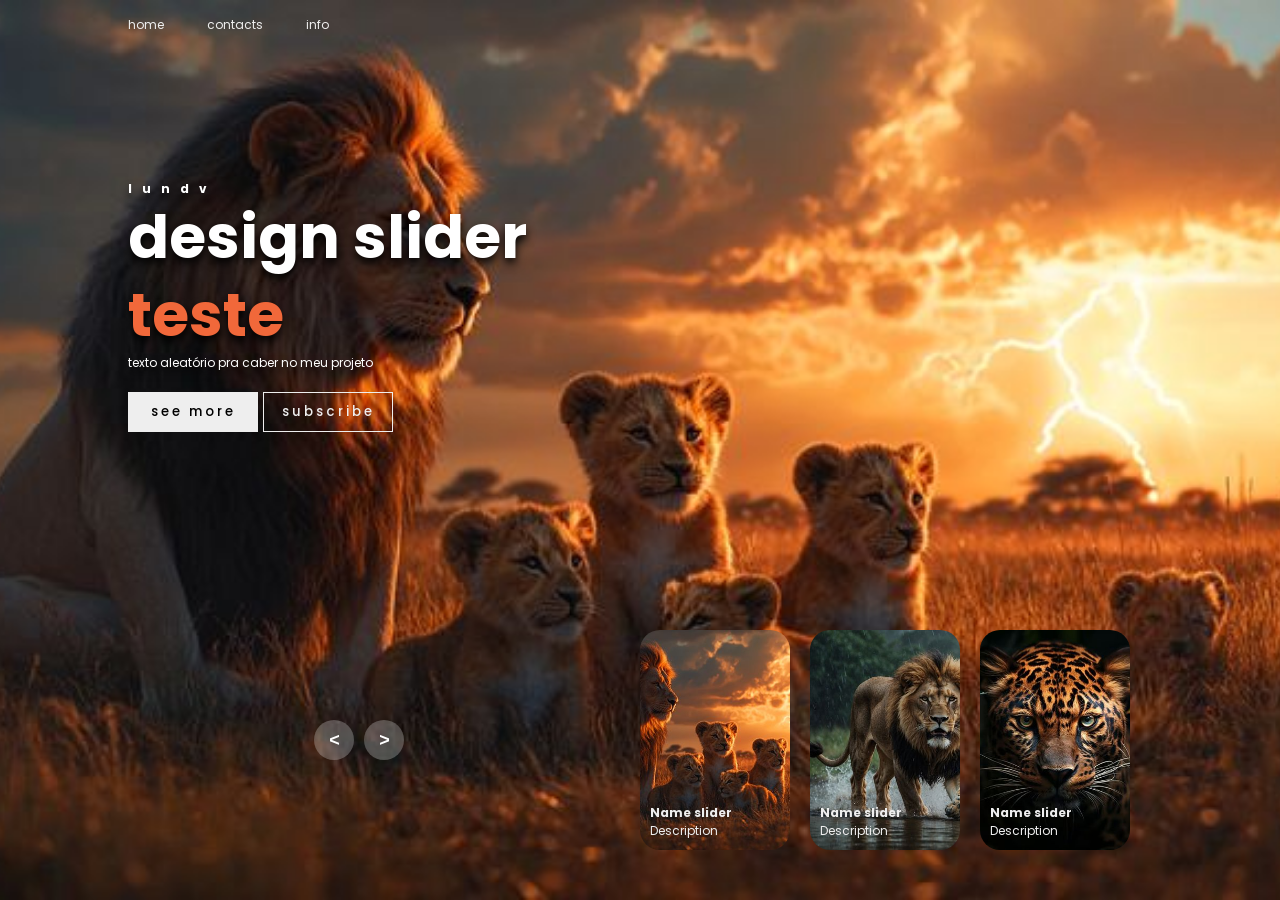
==== index.html @ 2b29a4f8 "first commit" ====
<!DOCTYPE html>
<html lang="en">

<head>
    <meta charset="UTF-8">
    <meta name="viewport" content="width=device-width, initial-scale=1.0">
    <title>Document</title>
    <link rel="stylesheet" href="styles.css">
</head>

<body>
    <!-- Header -->
    <header>
        <nav>
            <a href="">home</a>
            <a href="">contacts</a>
            <a href="">info</a>
        </nav>
    </header>

    <!-- Carousel -->
    <div class="carousel next">
        <div class="list">

            <!-- Item 1 -->
            <div class="item">
                <img src="image/image1.jpeg">
                <div class="content">
                    <div class="author">lundv</div>
                    <div class="title">design slider</div>
                    <div class="topic">teste</div>
                    <div class="des">
                        texto aleatório pra caber no meu projeto
                    </div>

                    <div class="buttons">
                        <button>see more</button>
                        <button>subscribe</button>
                    </div>
                </div>
            </div>

            <!-- Item 2 -->
            <div class="item">
                <img src="image/image2.jpeg">
                <div class="content">
                    <div class="author">lundv</div>
                    <div class="title">design slider</div>
                    <div class="topic">animal</div>
                    <div class="des">qualquer texto aleatório pra caber no meu projeto</div>

                    <div class="buttons">
                        <button>see more</button>
                        <button>subscribe</button>
                    </div>
                </div>
            </div>

            <!-- Item 3 -->
            <div class="item">
                <img src="image/image3.jpeg">
                <div class="content">
                    <div class="author">lundv</div>
                    <div class="title">design slider</div>
                    <div class="topic">animal</div>
                    <div class="des">qualquer texto aleatório pra caber no meu projeto</div>

                    <div class="buttons">
                        <button>see more</button>
                        <button>subscribe</button>
                    </div>
                </div>
            </div>

        </div>
        <!--thumbnail-->
        <div class="thumbnail">
            <div class="item">
                <img src="image/image1.jpeg">
                <div class="content">
                    <div class="title">
                        Name slider
                    </div>
                    <div class="des">
                        Description
                    </div>
                </div>
                </div>
                <div class="item">
                    <img src="image/image2.jpeg">
                    <div class="content">
                        <div class="title">
                            Name slider
                        </div>
                        <div class="des">
                            Description
                        </div>
                    </div>
                    </div>
                    <div class="item">
                        <img src="image/image3.jpeg">
                        <div class="content">
                            <div class="title">
                                Name slider
                            </div>
                            <div class="des">
                                Description
                            </div>
                        </div>
                    </div>
                </div>
            </div>
            <!--arrows-->
            <div class="arrows">
                <button id = "prev"><</button>
                <button id = "next">></button>

            </div>
        </div>

        <script src="app.js"></script>
</body>

</html>
---- styles.css ----
@import url('https://fonts.googleapis.com/css2?family=Poppins:ital,wght@0,100;0,200;0,300;0,400;0,500;0,600;0,700;0,800;0,900;1,100;1,200;1,300;1,400;1,500;1,600;1,700;1,800;1,900&display=swap');



body {
    font-family: Poppins;
    background-color:black;
    color:#eee;
    margin:0;
    font-size: 12px;
    }

a{
    text-decoration: none;
    color:#eee
}

header{
    width: 1140px;
    max-width: 80%;
    margin: auto;
    height: 50px;
    display:flex;
    align-items: center;
    position:relative;
    z-index: 100;
}

header a{
    margin-right:40px;

}


/*carousel*/

.carousel {
    width: 100vw;
    height: 100vh;
    overflow: hidden;
    margin: -50px auto 0 auto;
    position: relative;
}

.carousel .list .item {
    position: absolute;
    inset:0 0 0 0 ;
}

.carousel .list .item img{
    width: 100%;
    height: 100%;
    object-fit:cover;
}

.carousel .list .item .content {
    position: absolute;
    top:20%;
    width:1140px;
    max-width: 80%;
    left: 50%;
    transform: translateX(-50%);
    padding-right:30%;
    box-sizing: border-box;
    color: #fff;
    text-shadow:0 5px 10px #000;
}


.carousel .list .item .content .author{
    font-weight: bold;
    letter-spacing: 10px ;
}

.carousel .list .item .content .title,
.carousel .list .item .content .topic{
    font-weight:bold;
    font-size: 5em;
    line-height: 1.3em;;
}


.carousel .list .item .content .topic{
    color:#f1683a;
}

.carousel .list .item .content .buttons {
   display: grid;
   grid-template-columns: repeat(2, 130px);
   grid-template-rows: 40px;
   gap: 5px;
   margin-top: 20px;
}

.carousel .list .item .content .buttons button {
   border: none;
   background-color: #eee;
   letter-spacing: 3px;
   font-family: Poppins, sans-serif;
   font-weight: 500;
   cursor: pointer;
}

.carousel .list .item .content .buttons button:nth-child(2) {
   background-color: transparent;
   color: #eee;
   border: 1px solid #eee;
}


/*thumbnail*/

.thumbnail{
    position: absolute;
    bottom:50px;
    left:50%;
    width: max-content;
    z-index: 100;
    display:flex;
    gap:20px;
}

.thumbnail .item{
    width : 150px;
    height: 220px;
    flex-shrink: 0;
    position: relative;
}

.thumbnail .item img{
    width:100%;
    height:100%;
    object-fit: cover;
    border-radius: 20px;
}

.thumbnail .item .content{
    position : absolute;
    bottom: 10px;
    left:10px;
    right:10px;
}

.thumbnail .item .content .title {
    font-weight: bold;
    ;
}

/*arrows*/

.arrows{
    position: absolute;
    top:80%;
    right:52%;
    width:300px;
    max-width: 30%;
    display: flex;
    gap:10px;
    align-items: center;
}

.arrows button{
    width: 40px;
    height: 40px;
    border-radius: 50%;
    background-color: #eee4;
    border:none;
    color: #fff;
    font-weight: bold;
    font-size: large;
    transition:.5s;
    z-index: 100;
}

.arrows button:hover{
    background-color: #eee;
    color: #555;
}

.carousel .list .item:nth-child(1) {
    z-index: 1;
}

.carousel .list .item:nth-child(1) .author,
.carousel .list .item:nth-child(1) .title,
.carousel .list .item:nth-child(1) .topic,
.carousel .list .item:nth-child(1) .des,
.carousel .list .item:nth-child(1) .buttons {
    transform: translateX(50px);
    filter: blur(20px);
    opacity: 0;
    animation: showContent 0.5s 1s linear 1 forwards;
}

@keyframes  showContent {
    to{
        opacity:1;
        filter :blur(0);
        transform: translateY(0);
    }
    
}

.carousel .list .item:nth-child(1) .title{
    animation-delay : 1.2s;
}
.carousel .list .item:nth-child(1) .topic{
    animation-delay: 1.4s;
}
.carousel .list .item:nth-child(1) .des{
    animation-delay: 1.6s;
}
.carousel .list .item:nth-child(1) .buttons {
    animation-delay: 1.8s;
}


/*effect next click*/
.carousel.next .list .item:nth-child(1) img{
    width: 150px;
    height: 220px;
    position:absolute;
    left:50%;
    bottom:50px;
    border-radius: 20px;;
    animation: showImage 0.5s linear 1 forwards;
}

@keyframes showImage {
    to{
        width: 100%;
        height: 100%;
        left:0;
        bottom:0;
        border-radius: 0;
    }
}
.carousel.next .thumbnail .item:nth-child(1){
   width:0;
   overflow:hidden;
   animation: showThumbnail .5s linear 1 forwards;

}

@keyframes showThumbnail {
    to{
        width: 150px;
    }
}
    .carousel.next .thumbnail{
        transform: translateX(150px);
        animation: transformThumnail .5s linear 1 forwards;

    }

@keyframes transformThumnail{
    to{
        transform: translateX(0);
    }
}

/*sffect prev click*/
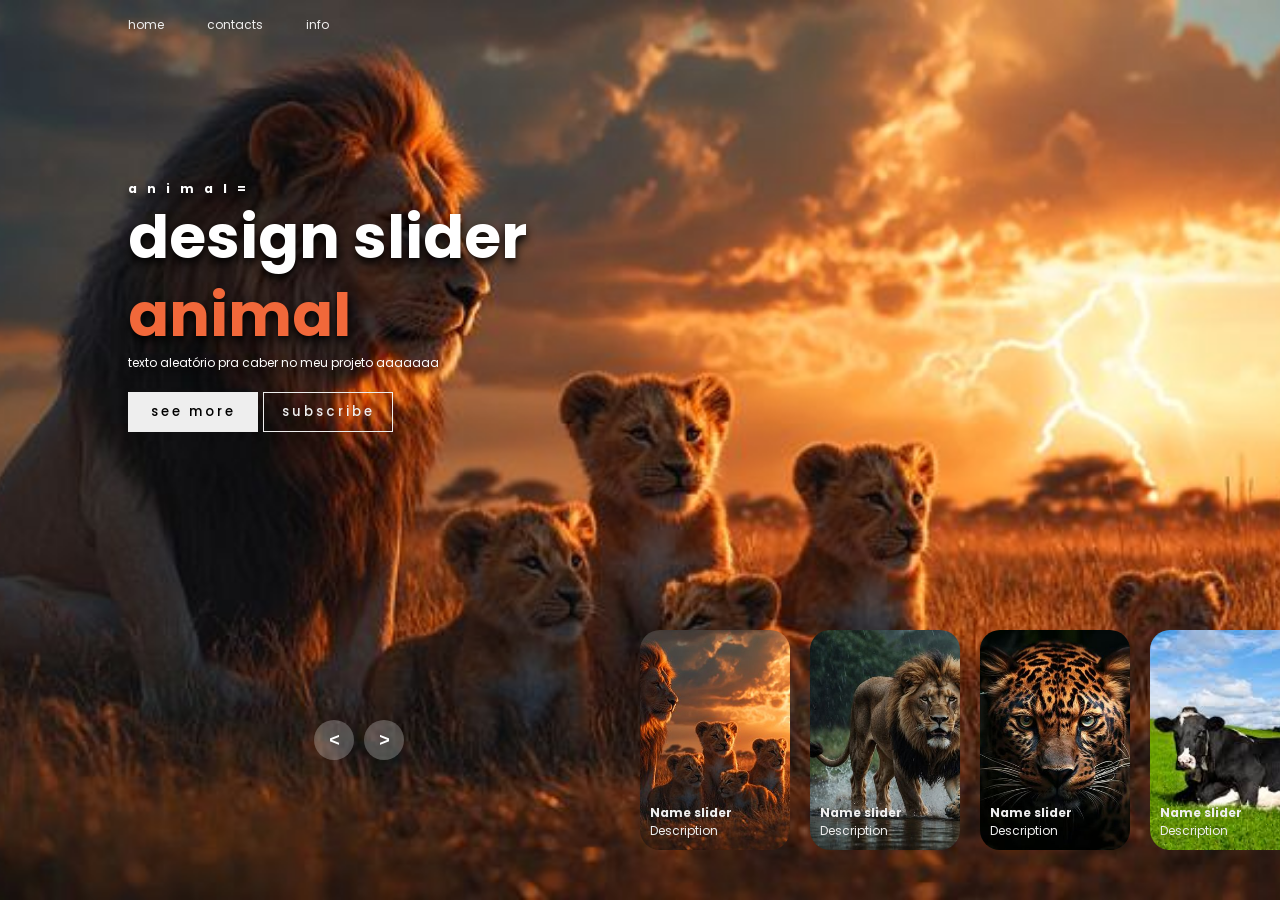
==== commit a380f2b1: "att a3 primeira parte" ====
--- a/index.html
+++ b/index.html
@@ -19,20 +19,19 @@
     </header>
 
     <!-- Carousel -->
-    <div class="carousel next">
+    <div class="carousel">
         <div class="list">
 
             <!-- Item 1 -->
             <div class="item">
                 <img src="image/image1.jpeg">
                 <div class="content">
-                    <div class="author">lundv</div>
+                    <div class="author">animal=</div>
                     <div class="title">design slider</div>
-                    <div class="topic">teste</div>
+                    <div class="topic">animal</div>
                     <div class="des">
-                        texto aleatório pra caber no meu projeto
+                        texto aleatório pra caber no meu projeto aaaaaaa
                     </div>
-
                     <div class="buttons">
                         <button>see more</button>
                         <button>subscribe</button>
@@ -48,7 +47,6 @@
                     <div class="title">design slider</div>
                     <div class="topic">animal</div>
                     <div class="des">qualquer texto aleatório pra caber no meu projeto</div>
-
                     <div class="buttons">
                         <button>see more</button>
                         <button>subscribe</button>
@@ -64,7 +62,23 @@
                     <div class="title">design slider</div>
                     <div class="topic">animal</div>
                     <div class="des">qualquer texto aleatório pra caber no meu projeto</div>
+                    <div class="buttons">
+                        <button>see more</button>
+                        <button>subscribe</button>
+                    </div>
+                </div>
+            </div>
 
+            <!-- Item 4 -->
+            <div class="item">
+                <img src="image/image4.jpeg">
+                <div class="content">
+                    <div class="author">lundv</div>
+                    <div class="title">design slider</div>
+                    <div class="topic">nature</div>
+                    <div class="des">
+                        mais um texto aleatório pra caber no meu projeto
+                    </div>
                     <div class="buttons">
                         <button>see more</button>
                         <button>subscribe</button>
@@ -73,6 +87,7 @@
             </div>
 
         </div>
+
         <!--thumbnail-->
         <div class="thumbnail">
             <div class="item">
@@ -85,40 +100,51 @@
                         Description
                     </div>
                 </div>
-                </div>
-                <div class="item">
-                    <img src="image/image2.jpeg">
-                    <div class="content">
-                        <div class="title">
-                            Name slider
-                        </div>
-                        <div class="des">
-                            Description
-                        </div>
+            </div>
+            <div class="item">
+                <img src="image/image2.jpeg">
+                <div class="content">
+                    <div class="title">
+                        Name slider
                     </div>
-                    </div>
-                    <div class="item">
-                        <img src="image/image3.jpeg">
-                        <div class="content">
-                            <div class="title">
-                                Name slider
-                            </div>
-                            <div class="des">
-                                Description
-                            </div>
-                        </div>
+                    <div class="des">
+                        Description
                     </div>
                 </div>
             </div>
-            <!--arrows-->
-            <div class="arrows">
-                <button id = "prev"><</button>
-                <button id = "next">></button>
-
+            <div class="item">
+                <img src="image/image3.jpeg">
+                <div class="content">
+                    <div class="title">
+                        Name slider
+                    </div>
+                    <div class="des">
+                        Description
+                    </div>
+                </div>
+            </div>
+            <div class="item">
+                <img src="image/image4.jpeg">
+                <div class="content">
+                    <div class="title">
+                        Name slider
+                    </div>
+                    <div class="des">
+                        Description
+                    </div>
+                </div>
             </div>
         </div>
 
-        <script src="app.js"></script>
+        <!--arrows-->
+        <div class="arrows">
+            <button id="prev"><</button>
+            <button id="next">></button>
+        </div>
+        <div class="time"></div>
+    </div>
+
+    <script src="app.js"></script>
 </body>
 
-</html>+</html>
--- a/styles.css
+++ b/styles.css
@@ -259,5 +259,95 @@
     }
 }
 
-/*sffect prev click*/
-
+/* effect prev click */
+
+.carousel.prev .list .item:nth-child(2) {
+    z-index: 2;
+}
+
+.carousel.prev .list .item:nth-child(2) img {
+    position: absolute;
+    bottom: 0;
+    left: 0;
+    animation: outImage 0.5s linear 1 forwards;
+}
+
+@keyframes outImage {
+    to {
+        width: 150px;
+        height: 220px;
+        border-radius: 20px;
+        left: 50%;
+        bottom: 50px;
+        
+    }
+}
+
+.carousel.prev .thumbnail .item:nth-child(1){
+    width: 0;
+    overflow: hidden;
+    animation: showThumbnail 0.5s linear 1 forwards;
+}
+
+
+
+/* Animação sumindo para os elementos do segundo item da lista */
+.carousel.prev .list .item:nth-child(2) .author,
+.carousel.prev .list .item:nth-child(2) .title,
+.carousel.prev .list .item:nth-child(2) .topic,
+.carousel.prev .list .item:nth-child(2) .des,
+.carousel.prev .list .item:nth-child(2) .buttons {
+    animation: contentOut 1.5s linear 1 forwards;
+}
+
+/* Keyframe da animação de saída */
+@keyframes contentOut {
+    to {
+        transform: translateY(-150px);
+        filter: blur(20px);
+        opacity: 0;
+    }
+}
+
+.carousel.next .arrows .button,
+.carousel.prev .arrows .button{
+    pointer-events: none;
+}
+
+.time {
+    width: 0%;
+    height: 3px;
+    background-color: #f1683a;
+    position: absolute;
+    z-index: 100;
+    top: 0;
+    left: 0;
+}
+
+.carousel.prev .time,
+.carousel.next .time {
+    width: 100%;
+    animation: timeRunning 2s linear 1 forwards;
+}
+
+@keyframes timeRunning {
+    to {
+        width: 0;
+    }
+}
+
+@media screen and (max-width: 678px) {
+    .carousel .list .item .content {
+        padding-right: 0;
+    }
+    
+    .carousel .list .item .content .title {
+        font-size: 30px;
+    }
+}
+
+
+
+
+
+
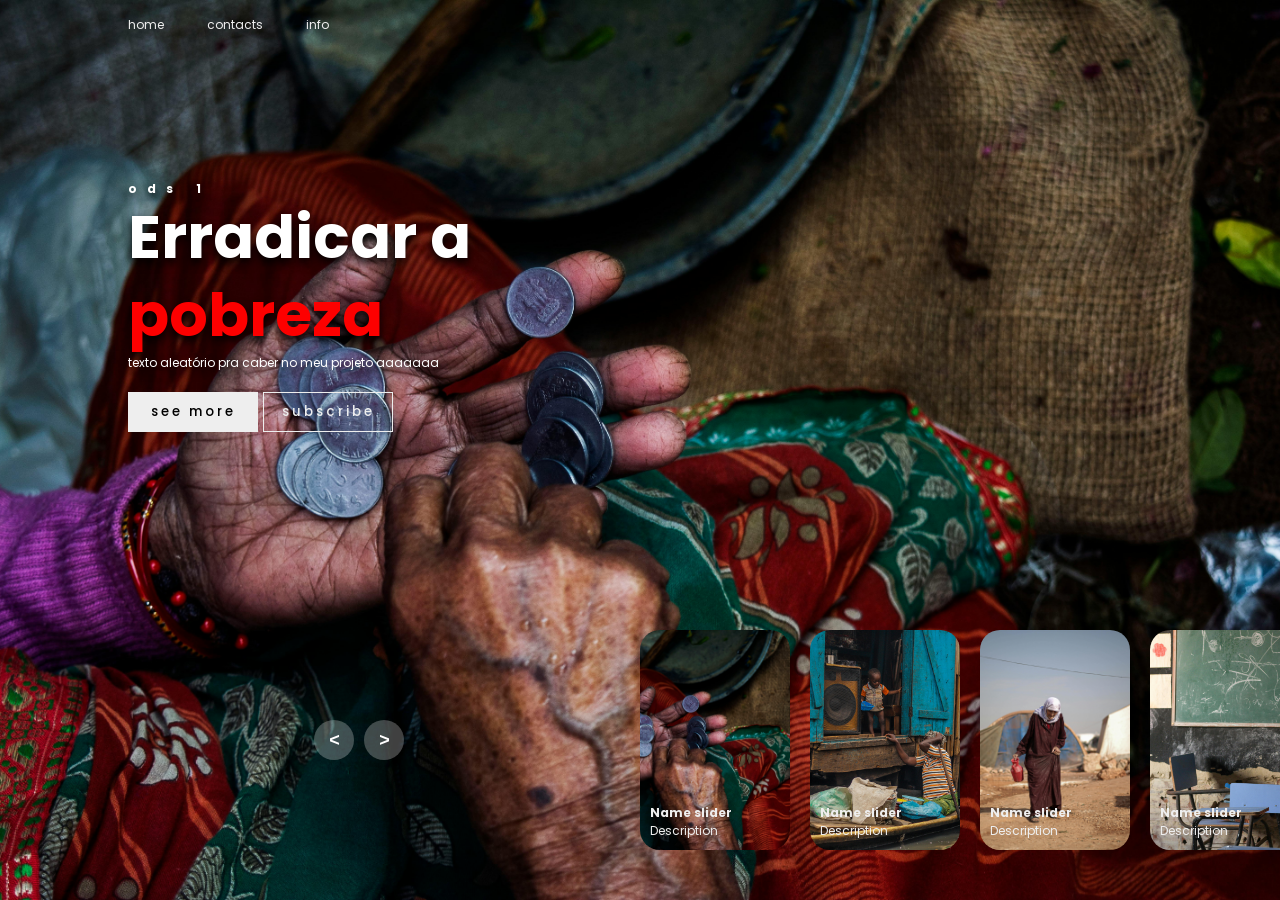
==== commit 5a1db4de: "projeto 40%" ====
--- a/index.html
+++ b/index.html
@@ -24,11 +24,11 @@
 
             <!-- Item 1 -->
             <div class="item">
-                <img src="image/image1.jpeg">
+                <img src="image/image1.jpg">
                 <div class="content">
-                    <div class="author">animal=</div>
-                    <div class="title">design slider</div>
-                    <div class="topic">animal</div>
+                    <div class="author"> ods 1</div>
+                    <div class="title">Erradicar a</div>
+                    <div class="topic"data-color="#fd0000">pobreza</div>
                     <div class="des">
                         texto aleatório pra caber no meu projeto aaaaaaa
                     </div>
@@ -41,11 +41,11 @@
 
             <!-- Item 2 -->
             <div class="item">
-                <img src="image/image2.jpeg">
+                <img src="image/image2.jpg">
                 <div class="content">
-                    <div class="author">lundv</div>
-                    <div class="title">design slider</div>
-                    <div class="topic">animal</div>
+                    <div class="author"> ods 2</div>
+                    <div class="title">fome zero e      agricultura</div>
+                    <div class="topic"data-color="rgb(229, 255, 0)">sustentável</div>
                     <div class="des">qualquer texto aleatório pra caber no meu projeto</div>
                     <div class="buttons">
                         <button>see more</button>
@@ -56,11 +56,11 @@
 
             <!-- Item 3 -->
             <div class="item">
-                <img src="image/image3.jpeg">
+                <img src="image/image3.jpg">
                 <div class="content">
-                    <div class="author">lundv</div>
-                    <div class="title">design slider</div>
-                    <div class="topic">animal</div>
+                    <div class="author">ods 3</div>
+                    <div class="title">Saúde e</div>
+                    <div class="topic"data-color="rgb(21, 248, 0)">Bem-Estar</div>
                     <div class="des">qualquer texto aleatório pra caber no meu projeto</div>
                     <div class="buttons">
                         <button>see more</button>
@@ -71,11 +71,11 @@
 
             <!-- Item 4 -->
             <div class="item">
-                <img src="image/image4.jpeg">
+                <img src="image/image4.jpg">
                 <div class="content">
-                    <div class="author">lundv</div>
-                    <div class="title">design slider</div>
-                    <div class="topic">nature</div>
+                    <div class="author">ods 4</div>
+                    <div class="title">Educação de</div>
+                    <div class="topic"data-color="rgb(255, 0, 0)">Qualidade</div>
                     <div class="des">
                         mais um texto aleatório pra caber no meu projeto
                     </div>
@@ -91,7 +91,7 @@
         <!--thumbnail-->
         <div class="thumbnail">
             <div class="item">
-                <img src="image/image1.jpeg">
+                <img src="image/image1.jpg">
                 <div class="content">
                     <div class="title">
                         Name slider
@@ -102,7 +102,7 @@
                 </div>
             </div>
             <div class="item">
-                <img src="image/image2.jpeg">
+                <img src="image/image2.jpg">
                 <div class="content">
                     <div class="title">
                         Name slider
@@ -113,7 +113,7 @@
                 </div>
             </div>
             <div class="item">
-                <img src="image/image3.jpeg">
+                <img src="image/image3.jpg">
                 <div class="content">
                     <div class="title">
                         Name slider
@@ -124,7 +124,7 @@
                 </div>
             </div>
             <div class="item">
-                <img src="image/image4.jpeg">
+                <img src="image/image4.jpg">
                 <div class="content">
                     <div class="title">
                         Name slider
--- a/styles.css
+++ b/styles.css
@@ -80,9 +80,7 @@
 }
 
 
-.carousel .list .item .content .topic{
-    color:#f1683a;
-}
+
 
 .carousel .list .item .content .buttons {
    display: grid;
@@ -317,11 +315,12 @@
 .time {
     width: 0%;
     height: 3px;
-    background-color: #f1683a;
+    background-color: #fcfcfc;
     position: absolute;
     z-index: 100;
     top: 0;
     left: 0;
+    opacity: 0.4;
 }
 
 .carousel.prev .time,
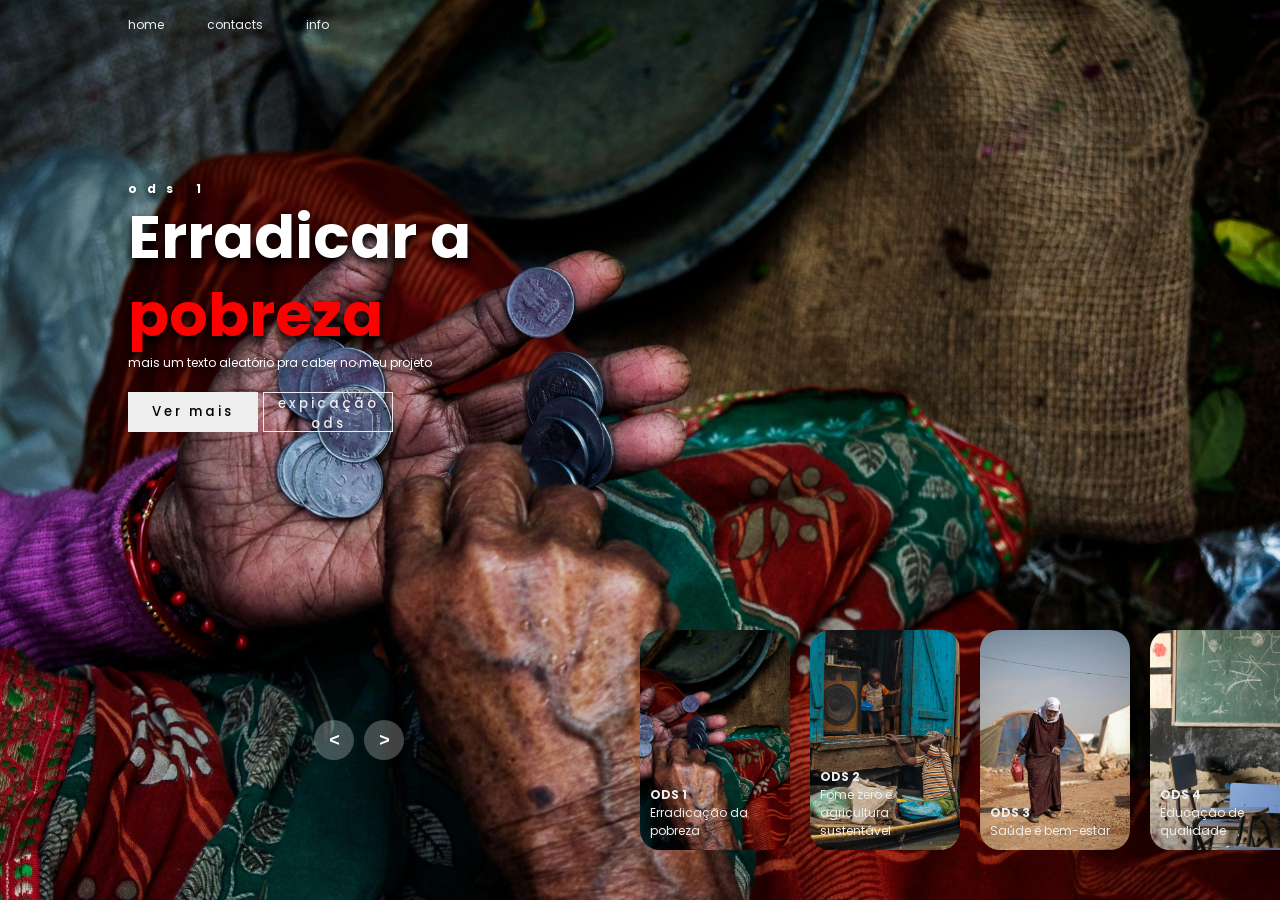
==== commit 83b6769e: "projeto 90%" ====
--- a/index.html
+++ b/index.html
@@ -22,119 +22,453 @@
     <div class="carousel">
         <div class="list">
 
-            <!-- Item 1 -->
-            <div class="item">
-                <img src="image/image1.jpg">
-                <div class="content">
-                    <div class="author"> ods 1</div>
+            <div class="item">
+                <img src="image/image1.webp">
+                <div class="content">
+                    <div class="author">ods 1</div>
                     <div class="title">Erradicar a</div>
-                    <div class="topic"data-color="#fd0000">pobreza</div>
-                    <div class="des">
-                        texto aleatório pra caber no meu projeto aaaaaaa
-                    </div>
-                    <div class="buttons">
-                        <button>see more</button>
-                        <button>subscribe</button>
-                    </div>
-                </div>
-            </div>
-
-            <!-- Item 2 -->
-            <div class="item">
-                <img src="image/image2.jpg">
-                <div class="content">
-                    <div class="author"> ods 2</div>
-                    <div class="title">fome zero e      agricultura</div>
-                    <div class="topic"data-color="rgb(229, 255, 0)">sustentável</div>
-                    <div class="des">qualquer texto aleatório pra caber no meu projeto</div>
-                    <div class="buttons">
-                        <button>see more</button>
-                        <button>subscribe</button>
-                    </div>
-                </div>
-            </div>
-
-            <!-- Item 3 -->
-            <div class="item">
-                <img src="image/image3.jpg">
+                    <div class="topic" data-color="#fd0000">pobreza</div>
+                    <div class="des">mais um texto aleatório pra caber no meu projeto</div>
+                    <div class="buttons">
+                        <button onclick="window.location.href='video-index.html?ods=1'">Ver mais</button>
+                        <button onclick="window.location.href='https://agenciadenoticias.ibge.gov.br/agencia-noticias/2012-agencia-de-noticias/noticias/39715-ibge-divulga-estudo-sobre-indicadores-ods-e-g20-nova-versao-do-atlas-escolar-geografico-e-relatorio-de-gestao-2023'">expicação ods</button>
+                    </div>
+                </div>
+            </div>
+    
+            <div class="item">
+                <img src="image/image2.webp">
+                <div class="content">
+                    <div class="author">ods 2</div>
+                    <div class="title">fome zero e agricultura</div>
+                    <div class="topic" data-color="rgb(229, 255, 0)">sustentável</div>
+                    <div class="des">mais um texto aleatório pra caber no meu projeto</div>
+                    <div class="buttons">
+                        <button onclick="window.location.href='video-index.html?ods=2'">See More</button>
+                        <button onclick="window.location.href='https://agenciadenoticias.ibge.gov.br/agencia-noticias/2012-agencia-de-noticias/noticias/39715-ibge-divulga-estudo-sobre-indicadores-ods-e-g20-nova-versao-do-atlas-escolar-geografico-e-relatorio-de-gestao-2023'">Subscribe</button>
+                    </div>
+                </div>
+            </div>
+    
+            <div class="item">
+                <img src="image/image3.webp">
                 <div class="content">
                     <div class="author">ods 3</div>
                     <div class="title">Saúde e</div>
-                    <div class="topic"data-color="rgb(21, 248, 0)">Bem-Estar</div>
-                    <div class="des">qualquer texto aleatório pra caber no meu projeto</div>
-                    <div class="buttons">
-                        <button>see more</button>
-                        <button>subscribe</button>
-                    </div>
-                </div>
-            </div>
-
-            <!-- Item 4 -->
-            <div class="item">
-                <img src="image/image4.jpg">
+                    <div class="topic" data-color="rgb(21, 248, 0)">Bem-Estar</div>
+                    <div class="des">mais um texto aleatório pra caber no meu projeto</div>
+                    <div class="buttons">
+                        <button onclick="window.location.href='video-index.html?ods=3'">See More</button>
+                        <button onclick="window.location.href='https://agenciadenoticias.ibge.gov.br/agencia-noticias/2012-agencia-de-noticias/noticias/39715-ibge-divulga-estudo-sobre-indicadores-ods-e-g20-nova-versao-do-atlas-escolar-geografico-e-relatorio-de-gestao-2023'">Subscribe</button>
+                    </div>
+                </div>
+            </div>
+    
+            <div class="item">
+                <img src="image/image4.webp">
                 <div class="content">
                     <div class="author">ods 4</div>
                     <div class="title">Educação de</div>
-                    <div class="topic"data-color="rgb(255, 0, 0)">Qualidade</div>
-                    <div class="des">
-                        mais um texto aleatório pra caber no meu projeto
-                    </div>
-                    <div class="buttons">
-                        <button>see more</button>
-                        <button>subscribe</button>
-                    </div>
-                </div>
-            </div>
-
+                    <div class="topic" data-color="rgb(255, 0, 0)">Qualidade</div>
+                    <div class="des">mais um texto aleatório pra caber no meu projeto</div>
+                    <div class="buttons">
+                        <button onclick="window.location.href='video-index.html?ods=4'">See More</button>
+                        <button onclick="window.location.href='https://agenciadenoticias.ibge.gov.br/agencia-noticias/2012-agencia-de-noticias/noticias/39715-ibge-divulga-estudo-sobre-indicadores-ods-e-g20-nova-versao-do-atlas-escolar-geografico-e-relatorio-de-gestao-2023'">Subscribe</button>
+                    </div>
+                </div>
+            </div>
+    
+            <div class="item">
+                <img src="image/image5.webp">
+                <div class="content">
+                    <div class="author">ods 5</div>
+                    <div class="title">Igualdade</div>
+                    <div class="topic" data-color="#ff6600">de Gênero</div>
+                    <div class="des">mais um texto aleatório pra caber no meu projeto</div>
+                    <div class="buttons">
+                        <button onclick="window.location.href='video-index.html?ods=5'">See More</button>
+                        <button onclick="window.location.href='https://agenciadenoticias.ibge.gov.br/agencia-noticias/2012-agencia-de-noticias/noticias/39715-ibge-divulga-estudo-sobre-indicadores-ods-e-g20-nova-versao-do-atlas-escolar-geografico-e-relatorio-de-gestao-2023'">Subscribe</button>
+                    </div>
+                </div>
+            </div>
+    
+            <div class="item">
+                <img src="image/image6.webp">
+                <div class="content">
+                    <div class="author">ods 6</div>
+                    <div class="title">água potável</div>
+                    <div class="topic" data-color="#0084ff">e saneamento</div>
+                    <div class="des">mais um texto aleatório pra caber no meu projeto</div>
+                    <div class="buttons">
+                        <button onclick="window.location.href='video-index.html?ods=6'">See More</button>
+                        <button onclick="window.location.href='https://agenciadenoticias.ibge.gov.br/agencia-noticias/2012-agencia-de-noticias/noticias/39715-ibge-divulga-estudo-sobre-indicadores-ods-e-g20-nova-versao-do-atlas-escolar-geografico-e-relatorio-de-gestao-2023'">Subscribe</button>
+                    </div>
+                </div>
+            </div>
+    
+            <div class="item">
+                <img src="image/image7.webp">
+                <div class="content">
+                    <div class="author">ods 7</div>
+                    <div class="title">energia limpa</div>
+                    <div class="topic" data-color="#eeff00">e acessível</div>
+                    <div class="des">mais um texto aleatório pra caber no meu projeto</div>
+                    <div class="buttons">
+                        <button onclick="window.location.href='video-index.html?ods=7'">See More</button>
+                        <button onclick="window.location.href='https://agenciadenoticias.ibge.gov.br/agencia-noticias/2012-agencia-de-noticias/noticias/39715-ibge-divulga-estudo-sobre-indicadores-ods-e-g20-nova-versao-do-atlas-escolar-geografico-e-relatorio-de-gestao-2023'">Subscribe</button>
+                    </div>
+                </div>
+            </div>
+    
+            <div class="item">
+                <img src="image/image8.webp">
+                <div class="content">
+                    <div class="author">ods 8</div>
+                    <div class="title">trabalho decente</div>
+                    <div class="topic" data-color="#ff0037">crescimento econômico</div>
+                    <div class="des">mais um texto aleatório pra caber no meu projeto</div>
+                    <div class="buttons">
+                        <button onclick="window.location.href='video-index.html?ods=8'">See More</button>
+                        <button onclick="window.location.href='https://agenciadenoticias.ibge.gov.br/agencia-noticias/2012-agencia-de-noticias/noticias/39715-ibge-divulga-estudo-sobre-indicadores-ods-e-g20-nova-versao-do-atlas-escolar-geografico-e-relatorio-de-gestao-2023'">Subscribe</button>
+                    </div>
+                </div>
+            </div>
+    
+            <div class="item">
+                <img src="image/image9.webp">
+                <div class="content">
+                    <div class="author">ods 9</div>
+                    <div class="title">indústria inovação e</div>
+                    <div class="topic" data-color="#ff7b00">infraestrutura</div>
+                    <div class="des">mais um texto aleatório pra caber no meu projeto</div>
+                    <div class="buttons">
+                        <button onclick="window.location.href='video-index.html?ods=9'">See More</button>
+                        <button onclick="window.location.href='https://agenciadenoticias.ibge.gov.br/agencia-noticias/2012-agencia-de-noticias/noticias/39715-ibge-divulga-estudo-sobre-indicadores-ods-e-g20-nova-versao-do-atlas-escolar-geografico-e-relatorio-de-gestao-2023'">Subscribe</button>
+                    </div>
+                </div>
+            </div>
+    
+            <div class="item">
+                <img src="image/image10.webp">
+                <div class="content">
+                    <div class="author">ods 10</div>
+                    <div class="title">redução das</div>
+                    <div class="topic" data-color="#ff0055">desigualdades</div>
+                    <div class="des">mais um texto aleatório pra caber no meu projeto</div>
+                    <div class="buttons">
+                        <button onclick="window.location.href='video-index.html?ods=10'">See More</button>
+                        <button onclick="window.location.href='https://agenciadenoticias.ibge.gov.br/agencia-noticias/2012-agencia-de-noticias/noticias/39715-ibge-divulga-estudo-sobre-indicadores-ods-e-g20-nova-versao-do-atlas-escolar-geografico-e-relatorio-de-gestao-2023'">Subscribe</button>
+                    </div>
+                </div>
+            </div>
+    
+            <div class="item">
+                <img src="image/image11.webp">
+                <div class="content">
+                    <div class="author">ods 11</div>
+                    <div class="title">cidades e comunidades</div>
+                    <div class="topic" data-color="#ff7b00">sustentáveis</div>
+                    <div class="des">mais um texto aleatório pra caber no meu projeto</div>
+                    <div class="buttons">
+                        <button onclick="window.location.href='video-index.html?ods=11'">See More</button>
+                        <button onclick="window.location.href='https://agenciadenoticias.ibge.gov.br/agencia-noticias/2012-agencia-de-noticias/noticias/39715-ibge-divulga-estudo-sobre-indicadores-ods-e-g20-nova-versao-do-atlas-escolar-geografico-e-relatorio-de-gestao-2023'">Subscribe</button>
+                    </div>
+                </div>
+            </div>
+    
+            <div class="item">
+                <img src="image/image12.webp">
+                <div class="content">
+                    <div class="author">ods 12</div>
+                    <div class="title">consumo e produção</div>
+                    <div class="topic" data-color="#ffe600">responsáveis</div>
+                    <div class="des">mais um texto aleatório pra caber no meu projeto</div>
+                    <div class="buttons">
+                        <button onclick="window.location.href='video-index.html?ods=12'">See More</button>
+                        <button onclick="window.location.href='https://agenciadenoticias.ibge.gov.br/agencia-noticias/2012-agencia-de-noticias/noticias/39715-ibge-divulga-estudo-sobre-indicadores-ods-e-g20-nova-versao-do-atlas-escolar-geografico-e-relatorio-de-gestao-2023'">Subscribe</button>
+                    </div>
+                </div>
+            </div>
+    
+            <div class="item">
+                <img src="image/image13.webp">
+                <div class="content">
+                    <div class="author">ods 13</div>
+                    <div class="title">ação contra a mudança</div>
+                    <div class="topic" data-color="#00ff2a">global do clima</div>
+                    <div class="des">mais um texto aleatório pra caber no meu projeto</div>
+                    <div class="buttons">
+                        <button onclick="window.location.href='video-index.html?ods=13'">See More</button>
+                        <button onclick="window.location.href='https://agenciadenoticias.ibge.gov.br/agencia-noticias/2012-agencia-de-noticias/noticias/39715-ibge-divulga-estudo-sobre-indicadores-ods-e-g20-nova-versao-do-atlas-escolar-geografico-e-relatorio-de-gestao-2023'">Subscribe</button>
+                    </div>
+                </div>
+            </div>
+    
+            <div class="item">
+                <img src="image/image14.webp">
+                <div class="content">
+                    <div class="author">ods 14</div>
+                    <div class="title">vida na</div>
+                    <div class="topic" data-color="#00c3ff">água</div>
+                    <div class="des">mais um texto aleatório pra caber no meu projeto</div>
+                    <div class="buttons">
+                        <button onclick="window.location.href='video-index.html?ods=14'">See More</button>
+                        <button onclick="window.location.href='https://agenciadenoticias.ibge.gov.br/agencia-noticias/2012-agencia-de-noticias/noticias/39715-ibge-divulga-estudo-sobre-indicadores-ods-e-g20-nova-versao-do-atlas-escolar-geografico-e-relatorio-de-gestao-2023'">Subscribe</button>
+                    </div>
+                </div>
+            </div>
+    
+            <div class="item">
+                <img src="image/image15.webp">
+                <div class="content">
+                    <div class="author">ods 15</div>
+                    <div class="title">vida</div>
+                    <div class="topic" data-color="#00ff37">terrestre</div>
+                    <div class="des">mais um texto aleatório pra caber no meu projeto</div>
+                    <div class="buttons">
+                        <button onclick="window.location.href='video-index.html?ods=15'">See More</button>
+                        <button onclick="window.location.href='https://agenciadenoticias.ibge.gov.br/agencia-noticias/2012-agencia-de-noticias/noticias/39715-ibge-divulga-estudo-sobre-indicadores-ods-e-g20-nova-versao-do-atlas-escolar-geografico-e-relatorio-de-gestao-2023'">Subscribe</button>
+                    </div>
+                </div>
+            </div>
+    
+            <div class="item">
+                <img src="image/image16.webp">
+                <div class="content">
+                    <div class="author">ods 16</div>
+                    <div class="title">vida</div>
+                    <div class="topic" data-color="#e5ff00">terrestre</div>
+                    <div class="des">mais um texto aleatório pra caber no meu projeto</div>
+                    <div class="buttons">
+                        <button onclick="window.location.href='video-index.html?ods=16'">See More</button>
+                        <button onclick="window.location.href='https://agenciadenoticias.ibge.gov.br/agencia-noticias/2012-agencia-de-noticias/noticias/39715-ibge-divulga-estudo-sobre-indicadores-ods-e-g20-nova-versao-do-atlas-escolar-geografico-e-relatorio-de-gestao-2023'">Subscribe</button>
+                    </div>
+                </div>
+            </div>
+    
+            <div class="item">
+                <img src="image/image17.webp">
+                <div class="content">
+                    <div class="author">ods 17</div>
+                    <div class="title">Parcerias e meios</div>
+                    <div class="topic" data-color="#0011ff">implementação</div>
+                    <div class="des">mais um texto aleatório pra caber no meu projeto</div>
+                    <div class="buttons">
+                        <button onclick="window.location.href='video-index.html?ods=17'">See More</button>
+                        <button onclick="window.location.href='https://agenciadenoticias.ibge.gov.br/agencia-noticias/2012-agencia-de-noticias/noticias/39715-ibge-divulga-estudo-sobre-indicadores-ods-e-g20-nova-versao-do-atlas-escolar-geografico-e-relatorio-de-gestao-2023'">Subscribe</button>
+                    </div>
+                </div>
+            </div>
+    
         </div>
 
         <!--thumbnail-->
         <div class="thumbnail">
-            <div class="item">
-                <img src="image/image1.jpg">
-                <div class="content">
-                    <div class="title">
-                        Name slider
-                    </div>
-                    <div class="des">
-                        Description
-                    </div>
-                </div>
-            </div>
-            <div class="item">
-                <img src="image/image2.jpg">
-                <div class="content">
-                    <div class="title">
-                        Name slider
-                    </div>
-                    <div class="des">
-                        Description
-                    </div>
-                </div>
-            </div>
-            <div class="item">
-                <img src="image/image3.jpg">
-                <div class="content">
-                    <div class="title">
-                        Name slider
-                    </div>
-                    <div class="des">
-                        Description
-                    </div>
-                </div>
-            </div>
-            <div class="item">
-                <img src="image/image4.jpg">
-                <div class="content">
-                    <div class="title">
-                        Name slider
-                    </div>
-                    <div class="des">
-                        Description
-                    </div>
-                </div>
-            </div>
-        </div>
+    <!--divisão de itens-->
+    <div class="item">
+        <img src="image/image1.webp">
+        <div class="content">
+            <div class="title">
+                ODS 1
+            </div>
+            <div class="des">
+                Erradicação da pobreza
+            </div>
+        </div>
+    </div>
+    <!--divisão de itens-->
+    <div class="item">
+        <img src="image/image2.webp">
+        <div class="content">
+            <div class="title">
+                ODS 2
+            </div>
+            <div class="des">
+                Fome zero e agricultura sustentável
+            </div>
+        </div>
+    </div>
+    <!--divisão de itens-->
+    <div class="item">
+        <img src="image/image3.webp">
+        <div class="content">
+            <div class="title">
+                ODS 3
+            </div>
+            <div class="des">
+                Saúde e bem-estar
+            </div>
+        </div>
+    </div>
+    <!--divisão de itens-->
+    <div class="item">
+        <img src="image/image4.webp">
+        <div class="content">
+            <div class="title">
+                ODS 4
+            </div>
+            <div class="des">
+                Educação de qualidade
+            </div>
+        </div>
+    </div>
+    <!--divisão de itens-->
+    <div class="item">
+        <img src="image/image5.webp">
+        <div class="content">
+            <div class="title">
+                ODS 5
+            </div>
+            <div class="des">
+                Igualdade de gênero
+            </div>
+        </div>
+    </div>
+    <!--divisão de itens-->
+    <div class="item">
+        <img src="image/image6.webp">
+        <div class="content">
+            <div class="title">
+                ODS 6
+            </div>
+            <div class="des">
+                Água potável e saneamento
+            </div>
+        </div>
+    </div>
+    <!--divisão de itens-->
+    <div class="item">
+        <img src="image/image7.webp">
+        <div class="content">
+            <div class="title">
+                ODS 7
+            </div>
+            <div class="des">
+                Energia limpa e acessível
+            </div>
+        </div>
+    </div>
+    <!--divisão de itens-->
+    <div class="item">
+        <img src="image/image8.webp">
+        <div class="content">
+            <div class="title">
+                ODS 8
+            </div>
+            <div class="des">
+                Trabalho decente e crescimento econômico
+            </div>
+        </div>
+    </div>
+    <!--divisão de itens-->
+    <div class="item">
+        <img src="image/image9.webp">
+        <div class="content">
+            <div class="title">
+                ODS 9
+            </div>
+            <div class="des">
+                Indústria, inovação e infraestrutura
+            </div>
+        </div>
+    </div>
+    <!--divisão de itens-->
+    <div class="item">
+        <img src="image/image10.webp">
+        <div class="content">
+            <div class="title">
+                ODS 10
+            </div>
+            <div class="des">
+                Redução das desigualdades
+            </div>
+        </div>
+    </div>
+    <!--divisão de itens-->
+    <div class="item">
+        <img src="image/image11.webp">
+        <div class="content">
+            <div class="title">
+                ODS 11
+            </div>
+            <div class="des">
+                Cidades e comunidades sustentáveis
+            </div>
+        </div>
+    </div>
+    <!--divisão de itens-->
+    <div class="item">
+        <img src="image/image12.webp">
+        <div class="content">
+            <div class="title">
+                ODS 12
+            </div>
+            <div class="des">
+                Consumo e produção responsáveis
+            </div>
+        </div>
+    </div>
+    <!--divisão de itens-->
+    <div class="item">
+        <img src="image/image13.webp">
+        <div class="content">
+            <div class="title">
+                ODS 13
+            </div>
+            <div class="des">
+                Ação contra a mudança global do clima
+            </div>
+        </div>
+    </div>
+    <!--divisão de itens-->
+    <div class="item">
+        <img src="image/image14.webp">
+        <div class="content">
+            <div class="title">
+                ODS 14
+            </div>
+            <div class="des">
+                Vida na água
+            </div>
+        </div>
+    </div>
+    <!--divisão de itens-->
+    <div class="item">
+        <img src="image/image15.webp">
+        <div class="content">
+            <div class="title">
+                ODS 15
+            </div>
+            <div class="des">
+                Vida terrestre
+            </div>
+        </div>
+    </div>
+    <!--divisão de itens-->
+    <div class="item">
+        <img src="image/image16.webp">
+        <div class="content">
+            <div class="title">
+                ODS 16
+            </div>
+            <div class="des">
+                Paz, justiça e instituições eficazes
+            </div>
+        </div>
+    </div>
+    <!--divisão de itens-->
+    <div class="item">
+        <img src="image/image17.webp">
+        <div class="content">
+            <div class="title">
+                ODS 17
+            </div>
+            <div class="des">
+                Parcerias e meios de implementação
+            </div>
+        </div>
+    </div>
+</div>
 
         <!--arrows-->
         <div class="arrows">
@@ -147,4 +481,4 @@
     <script src="app.js"></script>
 </body>
 
-</html>
+</html>
--- a/styles.css
+++ b/styles.css
@@ -310,12 +310,13 @@
 .carousel.next .arrows .button,
 .carousel.prev .arrows .button{
     pointer-events: none;
+    background-color: #fcfcfc;
 }
 
 .time {
     width: 0%;
     height: 3px;
-    background-color: #fcfcfc;
+    background-color: #ececec86;
     position: absolute;
     z-index: 100;
     top: 0;
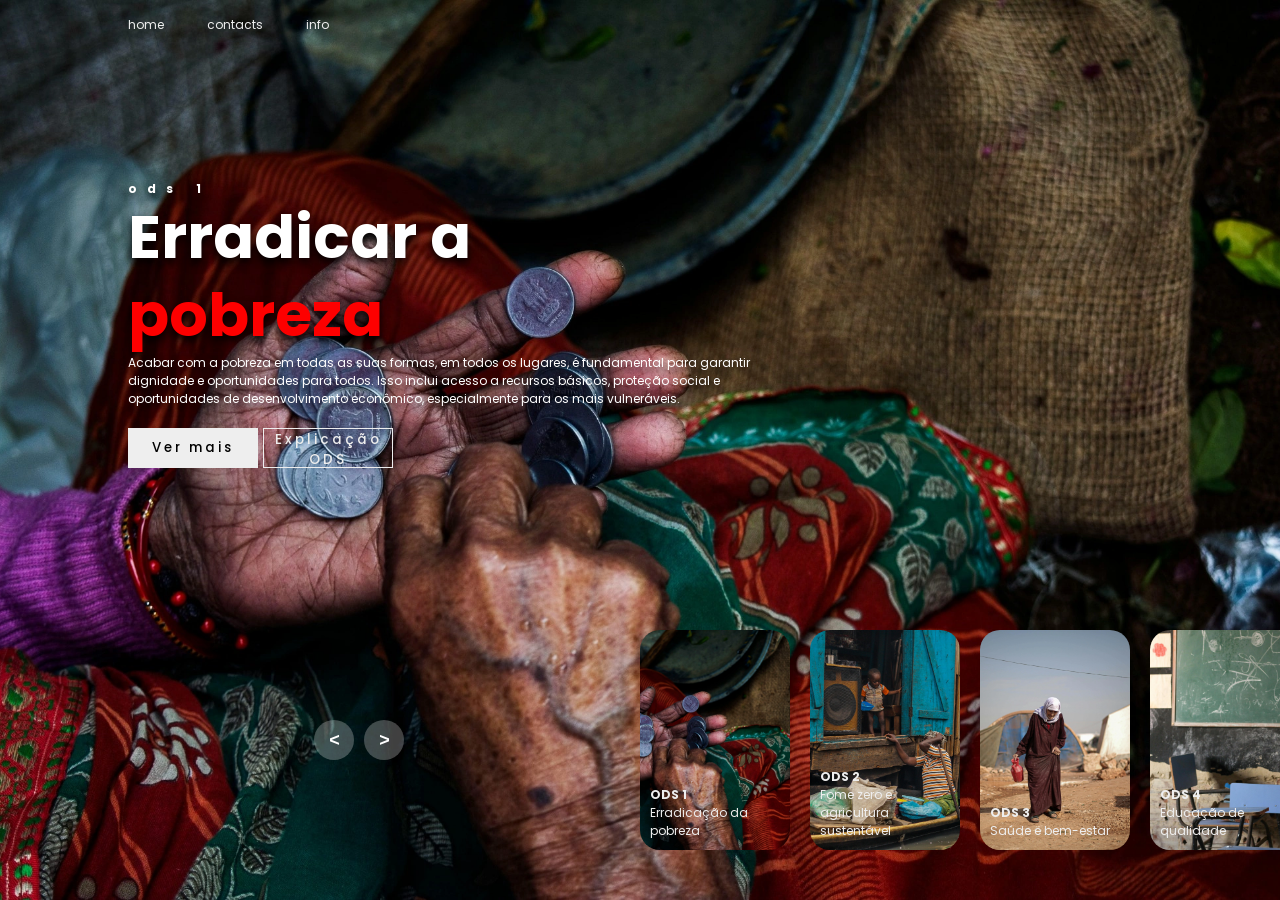
==== commit 6afa14d3: "100%" ====
--- a/index.html
+++ b/index.html
@@ -13,8 +13,8 @@
     <header>
         <nav>
             <a href="">home</a>
-            <a href="">contacts</a>
-            <a href="">info</a>
+            <a href="index-contacts.html">contacts</a>
+            <a href="index-info.html">info</a>
         </nav>
     </header>
 
@@ -28,10 +28,12 @@
                     <div class="author">ods 1</div>
                     <div class="title">Erradicar a</div>
                     <div class="topic" data-color="#fd0000">pobreza</div>
-                    <div class="des">mais um texto aleatório pra caber no meu projeto</div>
+                    <div class="des">
+                        Acabar com a pobreza em todas as suas formas, em todos os lugares, é fundamental para garantir dignidade e oportunidades para todos. Isso inclui acesso a recursos básicos, proteção social e oportunidades de desenvolvimento econômico, especialmente para os mais vulneráveis.
+                    </div>
                     <div class="buttons">
                         <button onclick="window.location.href='video-index.html?ods=1'">Ver mais</button>
-                        <button onclick="window.location.href='https://agenciadenoticias.ibge.gov.br/agencia-noticias/2012-agencia-de-noticias/noticias/39715-ibge-divulga-estudo-sobre-indicadores-ods-e-g20-nova-versao-do-atlas-escolar-geografico-e-relatorio-de-gestao-2023'">expicação ods</button>
+                        <button onclick="window.location.href='https://agenciadenoticias.ibge.gov.br/agencia-noticias/2012-agencia-de-noticias/noticias/39715-ibge-divulga-estudo-sobre-indicadores-ods-e-g20-nova-versao-do-atlas-escolar-geografico-e-relatorio-de-gestao-2023'">Explicação ODS</button>
                     </div>
                 </div>
             </div>
@@ -42,10 +44,12 @@
                     <div class="author">ods 2</div>
                     <div class="title">fome zero e agricultura</div>
                     <div class="topic" data-color="rgb(229, 255, 0)">sustentável</div>
-                    <div class="des">mais um texto aleatório pra caber no meu projeto</div>
-                    <div class="buttons">
-                        <button onclick="window.location.href='video-index.html?ods=2'">See More</button>
-                        <button onclick="window.location.href='https://agenciadenoticias.ibge.gov.br/agencia-noticias/2012-agencia-de-noticias/noticias/39715-ibge-divulga-estudo-sobre-indicadores-ods-e-g20-nova-versao-do-atlas-escolar-geografico-e-relatorio-de-gestao-2023'">Subscribe</button>
+                    <div class="des">
+                        Erradicar a fome e promover a agricultura sustentável significa garantir que todas as pessoas tenham acesso a alimentos nutritivos e suficientes, além de apoiar pequenos produtores, práticas agrícolas resilientes e sistemas alimentares sustentáveis.
+                    </div>
+                    <div class="buttons">
+                        <button onclick="window.location.href='video-index.html?ods=2'">Ver mais</button>
+                        <button onclick="window.location.href='https://agenciadenoticias.ibge.gov.br/agencia-noticias/2012-agencia-de-noticias/noticias/39715-ibge-divulga-estudo-sobre-indicadores-ods-e-g20-nova-versao-do-atlas-escolar-geografico-e-relatorio-de-gestao-2023'">Explicação ODS</button>
                     </div>
                 </div>
             </div>
@@ -56,10 +60,12 @@
                     <div class="author">ods 3</div>
                     <div class="title">Saúde e</div>
                     <div class="topic" data-color="rgb(21, 248, 0)">Bem-Estar</div>
-                    <div class="des">mais um texto aleatório pra caber no meu projeto</div>
-                    <div class="buttons">
-                        <button onclick="window.location.href='video-index.html?ods=3'">See More</button>
-                        <button onclick="window.location.href='https://agenciadenoticias.ibge.gov.br/agencia-noticias/2012-agencia-de-noticias/noticias/39715-ibge-divulga-estudo-sobre-indicadores-ods-e-g20-nova-versao-do-atlas-escolar-geografico-e-relatorio-de-gestao-2023'">Subscribe</button>
+                    <div class="des">
+                        Assegurar uma vida saudável e promover o bem-estar para todos, em todas as idades, envolve ampliar o acesso a serviços de saúde de qualidade, reduzir a mortalidade infantil e materna, combater epidemias e promover o acesso à saúde mental.
+                    </div>
+                    <div class="buttons">
+                        <button onclick="window.location.href='video-index.html?ods=3'">Ver mais</button>
+                        <button onclick="window.location.href='https://agenciadenoticias.ibge.gov.br/agencia-noticias/2012-agencia-de-noticias/noticias/39715-ibge-divulga-estudo-sobre-indicadores-ods-e-g20-nova-versao-do-atlas-escolar-geografico-e-relatorio-de-gestao-2023'">Explicação ODS</button>
                     </div>
                 </div>
             </div>
@@ -70,10 +76,12 @@
                     <div class="author">ods 4</div>
                     <div class="title">Educação de</div>
                     <div class="topic" data-color="rgb(255, 0, 0)">Qualidade</div>
-                    <div class="des">mais um texto aleatório pra caber no meu projeto</div>
-                    <div class="buttons">
-                        <button onclick="window.location.href='video-index.html?ods=4'">See More</button>
-                        <button onclick="window.location.href='https://agenciadenoticias.ibge.gov.br/agencia-noticias/2012-agencia-de-noticias/noticias/39715-ibge-divulga-estudo-sobre-indicadores-ods-e-g20-nova-versao-do-atlas-escolar-geografico-e-relatorio-de-gestao-2023'">Subscribe</button>
+                    <div class="des">
+                        Garantir educação inclusiva, equitativa e de qualidade para todos é essencial para o desenvolvimento sustentável. Isso inclui acesso à educação básica, técnica e superior, além de eliminar disparidades de gênero e renda no ensino.
+                    </div>
+                    <div class="buttons">
+                        <button onclick="window.location.href='video-index.html?ods=4'">Ver mais</button>
+                        <button onclick="window.location.href='https://agenciadenoticias.ibge.gov.br/agencia-noticias/2012-agencia-de-noticias/noticias/39715-ibge-divulga-estudo-sobre-indicadores-ods-e-g20-nova-versao-do-atlas-escolar-geografico-e-relatorio-de-gestao-2023'">Explicação ODS</button>
                     </div>
                 </div>
             </div>
@@ -84,10 +92,12 @@
                     <div class="author">ods 5</div>
                     <div class="title">Igualdade</div>
                     <div class="topic" data-color="#ff6600">de Gênero</div>
-                    <div class="des">mais um texto aleatório pra caber no meu projeto</div>
-                    <div class="buttons">
-                        <button onclick="window.location.href='video-index.html?ods=5'">See More</button>
-                        <button onclick="window.location.href='https://agenciadenoticias.ibge.gov.br/agencia-noticias/2012-agencia-de-noticias/noticias/39715-ibge-divulga-estudo-sobre-indicadores-ods-e-g20-nova-versao-do-atlas-escolar-geografico-e-relatorio-de-gestao-2023'">Subscribe</button>
+                    <div class="des">
+                        Alcançar a igualdade de gênero e empoderar todas as mulheres e meninas significa eliminar todas as formas de discriminação e violência, garantir participação igualitária em decisões e promover direitos reprodutivos e acesso à educação e trabalho.
+                    </div>
+                    <div class="buttons">
+                        <button onclick="window.location.href='video-index.html?ods=5'">Ver mais</button>
+                        <button onclick="window.location.href='https://agenciadenoticias.ibge.gov.br/agencia-noticias/2012-agencia-de-noticias/noticias/39715-ibge-divulga-estudo-sobre-indicadores-ods-e-g20-nova-versao-do-atlas-escolar-geografico-e-relatorio-de-gestao-2023'">Explicação ODS</button>
                     </div>
                 </div>
             </div>
@@ -98,10 +108,12 @@
                     <div class="author">ods 6</div>
                     <div class="title">água potável</div>
                     <div class="topic" data-color="#0084ff">e saneamento</div>
-                    <div class="des">mais um texto aleatório pra caber no meu projeto</div>
-                    <div class="buttons">
-                        <button onclick="window.location.href='video-index.html?ods=6'">See More</button>
-                        <button onclick="window.location.href='https://agenciadenoticias.ibge.gov.br/agencia-noticias/2012-agencia-de-noticias/noticias/39715-ibge-divulga-estudo-sobre-indicadores-ods-e-g20-nova-versao-do-atlas-escolar-geografico-e-relatorio-de-gestao-2023'">Subscribe</button>
+                    <div class="des">
+                        Garantir disponibilidade e gestão sustentável da água e saneamento para todos envolve ampliar o acesso à água potável, melhorar o saneamento básico, promover o uso eficiente dos recursos hídricos e proteger ecossistemas relacionados à água.
+                    </div>
+                    <div class="buttons">
+                        <button onclick="window.location.href='video-index.html?ods=6'">Ver mais</button>
+                        <button onclick="window.location.href='https://agenciadenoticias.ibge.gov.br/agencia-noticias/2012-agencia-de-noticias/noticias/39715-ibge-divulga-estudo-sobre-indicadores-ods-e-g20-nova-versao-do-atlas-escolar-geografico-e-relatorio-de-gestao-2023'">Explicação ODS</button>
                     </div>
                 </div>
             </div>
@@ -112,10 +124,12 @@
                     <div class="author">ods 7</div>
                     <div class="title">energia limpa</div>
                     <div class="topic" data-color="#eeff00">e acessível</div>
-                    <div class="des">mais um texto aleatório pra caber no meu projeto</div>
-                    <div class="buttons">
-                        <button onclick="window.location.href='video-index.html?ods=7'">See More</button>
-                        <button onclick="window.location.href='https://agenciadenoticias.ibge.gov.br/agencia-noticias/2012-agencia-de-noticias/noticias/39715-ibge-divulga-estudo-sobre-indicadores-ods-e-g20-nova-versao-do-atlas-escolar-geografico-e-relatorio-de-gestao-2023'">Subscribe</button>
+                    <div class="des">
+                        Assegurar o acesso à energia limpa e acessível para todos é fundamental para o desenvolvimento. Isso inclui expandir infraestruturas de energia renovável, melhorar a eficiência energética e tornar a energia mais barata e sustentável.
+                    </div>
+                    <div class="buttons">
+                        <button onclick="window.location.href='video-index.html?ods=7'">Ver mais</button>
+                        <button onclick="window.location.href='https://agenciadenoticias.ibge.gov.br/agencia-noticias/2012-agencia-de-noticias/noticias/39715-ibge-divulga-estudo-sobre-indicadores-ods-e-g20-nova-versao-do-atlas-escolar-geografico-e-relatorio-de-gestao-2023'">Explicação ODS</button>
                     </div>
                 </div>
             </div>
@@ -126,10 +140,12 @@
                     <div class="author">ods 8</div>
                     <div class="title">trabalho decente</div>
                     <div class="topic" data-color="#ff0037">crescimento econômico</div>
-                    <div class="des">mais um texto aleatório pra caber no meu projeto</div>
-                    <div class="buttons">
-                        <button onclick="window.location.href='video-index.html?ods=8'">See More</button>
-                        <button onclick="window.location.href='https://agenciadenoticias.ibge.gov.br/agencia-noticias/2012-agencia-de-noticias/noticias/39715-ibge-divulga-estudo-sobre-indicadores-ods-e-g20-nova-versao-do-atlas-escolar-geografico-e-relatorio-de-gestao-2023'">Subscribe</button>
+                    <div class="des">
+                        Promover o crescimento econômico sustentado, inclusivo e sustentável, emprego pleno e produtivo e trabalho decente para todos significa criar oportunidades de trabalho, apoiar pequenas empresas, erradicar o trabalho forçado e garantir direitos trabalhistas.
+                    </div>
+                    <div class="buttons">
+                        <button onclick="window.location.href='video-index.html?ods=8'">Ver mais</button>
+                        <button onclick="window.location.href='https://agenciadenoticias.ibge.gov.br/agencia-noticias/2012-agencia-de-noticias/noticias/39715-ibge-divulga-estudo-sobre-indicadores-ods-e-g20-nova-versao-do-atlas-escolar-geografico-e-relatorio-de-gestao-2023'">Explicação ODS</button>
                     </div>
                 </div>
             </div>
@@ -140,10 +156,12 @@
                     <div class="author">ods 9</div>
                     <div class="title">indústria inovação e</div>
                     <div class="topic" data-color="#ff7b00">infraestrutura</div>
-                    <div class="des">mais um texto aleatório pra caber no meu projeto</div>
-                    <div class="buttons">
-                        <button onclick="window.location.href='video-index.html?ods=9'">See More</button>
-                        <button onclick="window.location.href='https://agenciadenoticias.ibge.gov.br/agencia-noticias/2012-agencia-de-noticias/noticias/39715-ibge-divulga-estudo-sobre-indicadores-ods-e-g20-nova-versao-do-atlas-escolar-geografico-e-relatorio-de-gestao-2023'">Subscribe</button>
+                    <div class="des">
+                        Construir infraestruturas resilientes, promover a industrialização inclusiva e sustentável e fomentar a inovação são essenciais para o progresso econômico, geração de empregos e desenvolvimento tecnológico, especialmente em países em desenvolvimento.
+                    </div>
+                    <div class="buttons">
+                        <button onclick="window.location.href='video-index.html?ods=9'">Ver mais</button>
+                        <button onclick="window.location.href='https://agenciadenoticias.ibge.gov.br/agencia-noticias/2012-agencia-de-noticias/noticias/39715-ibge-divulga-estudo-sobre-indicadores-ods-e-g20-nova-versao-do-atlas-escolar-geografico-e-relatorio-de-gestao-2023'">Explicação ODS</button>
                     </div>
                 </div>
             </div>
@@ -154,10 +172,12 @@
                     <div class="author">ods 10</div>
                     <div class="title">redução das</div>
                     <div class="topic" data-color="#ff0055">desigualdades</div>
-                    <div class="des">mais um texto aleatório pra caber no meu projeto</div>
-                    <div class="buttons">
-                        <button onclick="window.location.href='video-index.html?ods=10'">See More</button>
-                        <button onclick="window.location.href='https://agenciadenoticias.ibge.gov.br/agencia-noticias/2012-agencia-de-noticias/noticias/39715-ibge-divulga-estudo-sobre-indicadores-ods-e-g20-nova-versao-do-atlas-escolar-geografico-e-relatorio-de-gestao-2023'">Subscribe</button>
+                    <div class="des">
+                        Reduzir as desigualdades dentro dos países e entre eles envolve promover inclusão social, econômica e política, garantir igualdade de oportunidades e combater discriminação por renda, gênero, deficiência, raça, etnia, origem ou religião.
+                    </div>
+                    <div class="buttons">
+                        <button onclick="window.location.href='video-index.html?ods=10'">Ver mais</button>
+                        <button onclick="window.location.href='https://agenciadenoticias.ibge.gov.br/agencia-noticias/2012-agencia-de-noticias/noticias/39715-ibge-divulga-estudo-sobre-indicadores-ods-e-g20-nova-versao-do-atlas-escolar-geografico-e-relatorio-de-gestao-2023'">Explicação ODS</button>
                     </div>
                 </div>
             </div>
@@ -168,10 +188,12 @@
                     <div class="author">ods 11</div>
                     <div class="title">cidades e comunidades</div>
                     <div class="topic" data-color="#ff7b00">sustentáveis</div>
-                    <div class="des">mais um texto aleatório pra caber no meu projeto</div>
-                    <div class="buttons">
-                        <button onclick="window.location.href='video-index.html?ods=11'">See More</button>
-                        <button onclick="window.location.href='https://agenciadenoticias.ibge.gov.br/agencia-noticias/2012-agencia-de-noticias/noticias/39715-ibge-divulga-estudo-sobre-indicadores-ods-e-g20-nova-versao-do-atlas-escolar-geografico-e-relatorio-de-gestao-2023'">Subscribe</button>
+                    <div class="des">
+                        Tornar as cidades e comunidades mais inclusivas, seguras, resilientes e sustentáveis significa melhorar o acesso à moradia, transporte, espaços públicos, reduzir impactos ambientais urbanos e fortalecer a gestão participativa.
+                    </div>
+                    <div class="buttons">
+                        <button onclick="window.location.href='video-index.html?ods=11'">Ver mais</button>
+                        <button onclick="window.location.href='https://agenciadenoticias.ibge.gov.br/agencia-noticias/2012-agencia-de-noticias/noticias/39715-ibge-divulga-estudo-sobre-indicadores-ods-e-g20-nova-versao-do-atlas-escolar-geografico-e-relatorio-de-gestao-2023'">Explicação ODS</button>
                     </div>
                 </div>
             </div>
@@ -182,10 +204,12 @@
                     <div class="author">ods 12</div>
                     <div class="title">consumo e produção</div>
                     <div class="topic" data-color="#ffe600">responsáveis</div>
-                    <div class="des">mais um texto aleatório pra caber no meu projeto</div>
-                    <div class="buttons">
-                        <button onclick="window.location.href='video-index.html?ods=12'">See More</button>
-                        <button onclick="window.location.href='https://agenciadenoticias.ibge.gov.br/agencia-noticias/2012-agencia-de-noticias/noticias/39715-ibge-divulga-estudo-sobre-indicadores-ods-e-g20-nova-versao-do-atlas-escolar-geografico-e-relatorio-de-gestao-2023'">Subscribe</button>
+                    <div class="des">
+                        Assegurar padrões de produção e de consumo sustentáveis implica em reduzir o desperdício, promover reciclagem, incentivar empresas a adotarem práticas responsáveis e conscientizar a população sobre o uso eficiente dos recursos naturais.
+                    </div>
+                    <div class="buttons">
+                        <button onclick="window.location.href='video-index.html?ods=12'">Ver mais</button>
+                        <button onclick="window.location.href='https://agenciadenoticias.ibge.gov.br/agencia-noticias/2012-agencia-de-noticias/noticias/39715-ibge-divulga-estudo-sobre-indicadores-ods-e-g20-nova-versao-do-atlas-escolar-geografico-e-relatorio-de-gestao-2023'">Explicação ODS</button>
                     </div>
                 </div>
             </div>
@@ -196,10 +220,12 @@
                     <div class="author">ods 13</div>
                     <div class="title">ação contra a mudança</div>
                     <div class="topic" data-color="#00ff2a">global do clima</div>
-                    <div class="des">mais um texto aleatório pra caber no meu projeto</div>
-                    <div class="buttons">
-                        <button onclick="window.location.href='video-index.html?ods=13'">See More</button>
-                        <button onclick="window.location.href='https://agenciadenoticias.ibge.gov.br/agencia-noticias/2012-agencia-de-noticias/noticias/39715-ibge-divulga-estudo-sobre-indicadores-ods-e-g20-nova-versao-do-atlas-escolar-geografico-e-relatorio-de-gestao-2023'">Subscribe</button>
+                    <div class="des">
+                        Tomar medidas urgentes para combater a mudança do clima e seus impactos exige reduzir emissões de gases de efeito estufa, fortalecer a resiliência a desastres naturais e integrar políticas climáticas em estratégias nacionais.
+                    </div>
+                    <div class="buttons">
+                        <button onclick="window.location.href='video-index.html?ods=13'">Ver mais</button>
+                        <button onclick="window.location.href='https://agenciadenoticias.ibge.gov.br/agencia-noticias/2012-agencia-de-noticias/noticias/39715-ibge-divulga-estudo-sobre-indicadores-ods-e-g20-nova-versao-do-atlas-escolar-geografico-e-relatorio-de-gestao-2023'">Explicação ODS</button>
                     </div>
                 </div>
             </div>
@@ -210,10 +236,12 @@
                     <div class="author">ods 14</div>
                     <div class="title">vida na</div>
                     <div class="topic" data-color="#00c3ff">água</div>
-                    <div class="des">mais um texto aleatório pra caber no meu projeto</div>
-                    <div class="buttons">
-                        <button onclick="window.location.href='video-index.html?ods=14'">See More</button>
-                        <button onclick="window.location.href='https://agenciadenoticias.ibge.gov.br/agencia-noticias/2012-agencia-de-noticias/noticias/39715-ibge-divulga-estudo-sobre-indicadores-ods-e-g20-nova-versao-do-atlas-escolar-geografico-e-relatorio-de-gestao-2023'">Subscribe</button>
+                    <div class="des">
+                        Conservar e usar de forma sustentável os oceanos, mares e recursos marinhos é vital para a vida no planeta. Isso inclui combater a poluição, proteger ecossistemas marinhos e apoiar pescas sustentáveis.
+                    </div>
+                    <div class="buttons">
+                        <button onclick="window.location.href='video-index.html?ods=14'">Ver mais</button>
+                        <button onclick="window.location.href='https://agenciadenoticias.ibge.gov.br/agencia-noticias/2012-agencia-de-noticias/noticias/39715-ibge-divulga-estudo-sobre-indicadores-ods-e-g20-nova-versao-do-atlas-escolar-geografico-e-relatorio-de-gestao-2023'">Explicação ODS</button>
                     </div>
                 </div>
             </div>
@@ -224,10 +252,12 @@
                     <div class="author">ods 15</div>
                     <div class="title">vida</div>
                     <div class="topic" data-color="#00ff37">terrestre</div>
-                    <div class="des">mais um texto aleatório pra caber no meu projeto</div>
-                    <div class="buttons">
-                        <button onclick="window.location.href='video-index.html?ods=15'">See More</button>
-                        <button onclick="window.location.href='https://agenciadenoticias.ibge.gov.br/agencia-noticias/2012-agencia-de-noticias/noticias/39715-ibge-divulga-estudo-sobre-indicadores-ods-e-g20-nova-versao-do-atlas-escolar-geografico-e-relatorio-de-gestao-2023'">Subscribe</button>
+                    <div class="des">
+                        Proteger, recuperar e promover o uso sustentável dos ecossistemas terrestres envolve combater a desertificação, restaurar áreas degradadas, conservar a biodiversidade e garantir o uso sustentável de florestas e solos.
+                    </div>
+                    <div class="buttons">
+                        <button onclick="window.location.href='video-index.html?ods=15'">Ver mais</button>
+                        <button onclick="window.location.href='https://agenciadenoticias.ibge.gov.br/agencia-noticias/2012-agencia-de-noticias/noticias/39715-ibge-divulga-estudo-sobre-indicadores-ods-e-g20-nova-versao-do-atlas-escolar-geografico-e-relatorio-de-gestao-2023'">Explicação ODS</button>
                     </div>
                 </div>
             </div>
@@ -238,10 +268,12 @@
                     <div class="author">ods 16</div>
                     <div class="title">vida</div>
                     <div class="topic" data-color="#e5ff00">terrestre</div>
-                    <div class="des">mais um texto aleatório pra caber no meu projeto</div>
-                    <div class="buttons">
-                        <button onclick="window.location.href='video-index.html?ods=16'">See More</button>
-                        <button onclick="window.location.href='https://agenciadenoticias.ibge.gov.br/agencia-noticias/2012-agencia-de-noticias/noticias/39715-ibge-divulga-estudo-sobre-indicadores-ods-e-g20-nova-versao-do-atlas-escolar-geografico-e-relatorio-de-gestao-2023'">Subscribe</button>
+                    <div class="des">
+                        Promover sociedades pacíficas e inclusivas, garantir acesso à justiça para todos e construir instituições eficazes e responsáveis são fundamentais para o desenvolvimento sustentável e para a proteção dos direitos humanos.
+                    </div>
+                    <div class="buttons">
+                        <button onclick="window.location.href='video-index.html?ods=16'">Ver mais</button>
+                        <button onclick="window.location.href='https://agenciadenoticias.ibge.gov.br/agencia-noticias/2012-agencia-de-noticias/noticias/39715-ibge-divulga-estudo-sobre-indicadores-ods-e-g20-nova-versao-do-atlas-escolar-geografico-e-relatorio-de-gestao-2023'">Explicação ODS</button>
                     </div>
                 </div>
             </div>
@@ -252,10 +284,12 @@
                     <div class="author">ods 17</div>
                     <div class="title">Parcerias e meios</div>
                     <div class="topic" data-color="#0011ff">implementação</div>
-                    <div class="des">mais um texto aleatório pra caber no meu projeto</div>
-                    <div class="buttons">
-                        <button onclick="window.location.href='video-index.html?ods=17'">See More</button>
-                        <button onclick="window.location.href='https://agenciadenoticias.ibge.gov.br/agencia-noticias/2012-agencia-de-noticias/noticias/39715-ibge-divulga-estudo-sobre-indicadores-ods-e-g20-nova-versao-do-atlas-escolar-geografico-e-relatorio-de-gestao-2023'">Subscribe</button>
+                    <div class="des">
+                        Fortalecer os meios de implementação e revitalizar a parceria global para o desenvolvimento sustentável requer cooperação internacional, mobilização de recursos, transferência de tecnologia e promoção do comércio justo.
+                    </div>
+                    <div class="buttons">
+                        <button onclick="window.location.href='video-index.html?ods=17'">Ver mais</button>
+                        <button onclick="window.location.href='https://agenciadenoticias.ibge.gov.br/agencia-noticias/2012-agencia-de-noticias/noticias/39715-ibge-divulga-estudo-sobre-indicadores-ods-e-g20-nova-versao-do-atlas-escolar-geografico-e-relatorio-de-gestao-2023'">Explicação ODS</button>
                     </div>
                 </div>
             </div>
